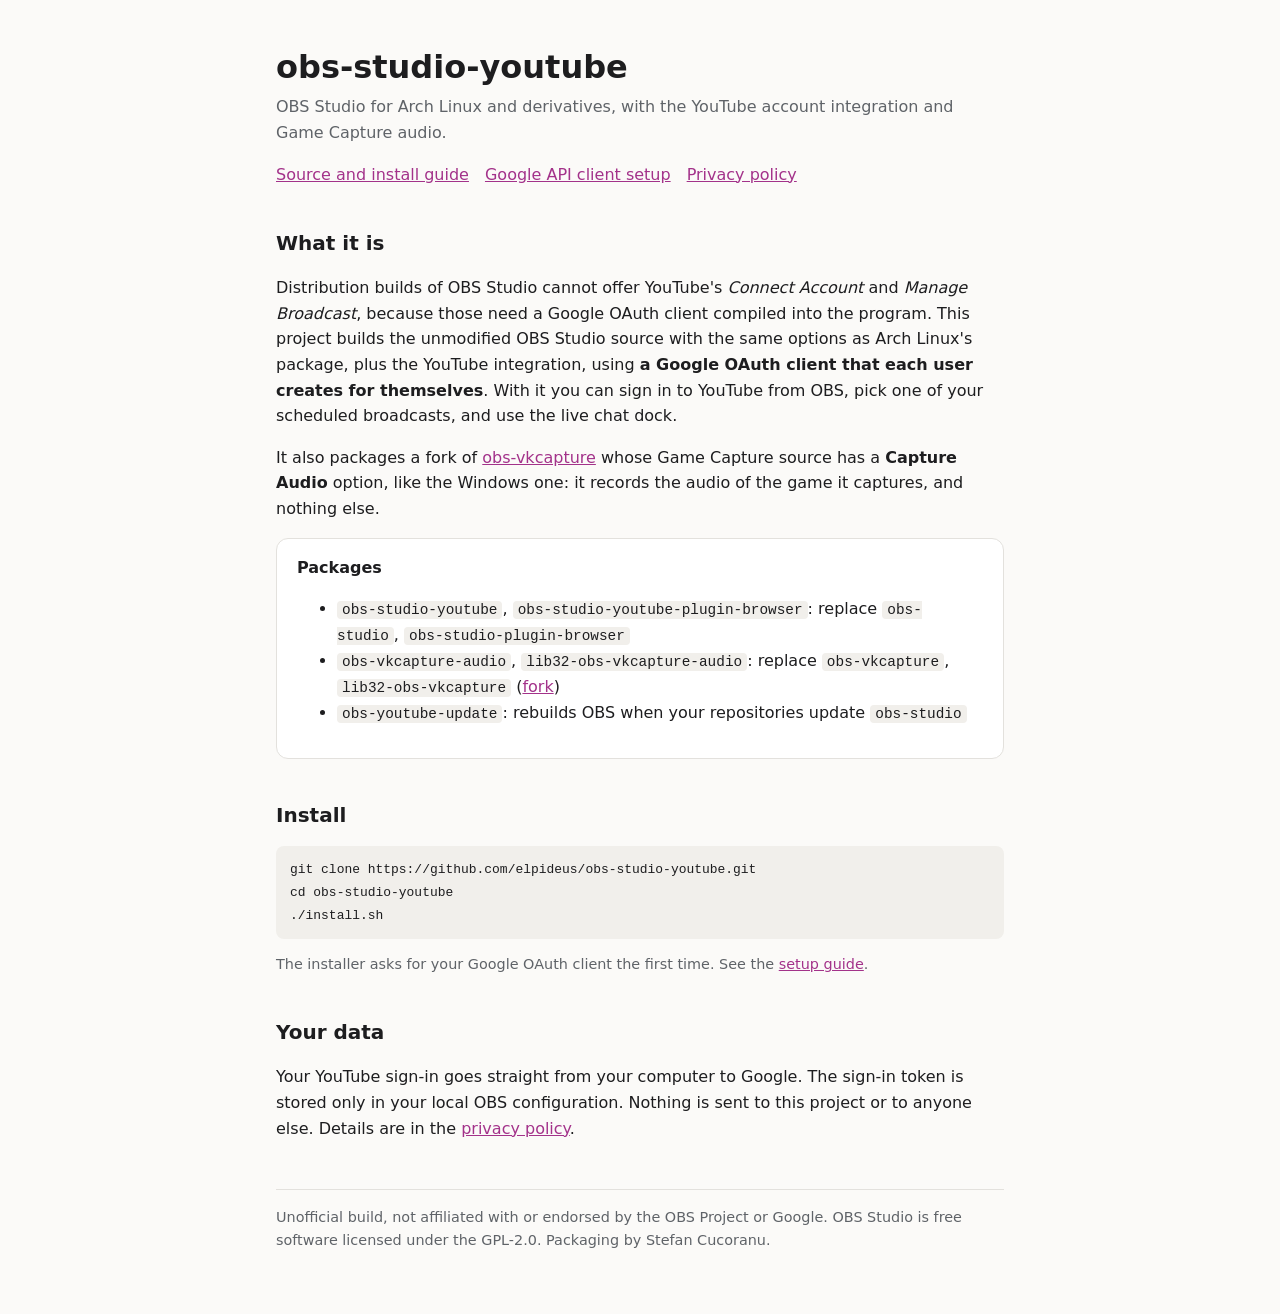
==== docs/index.html @ 28842274 "obs-studio-youtube: OBS Studio with YouTube login and Game Capture audio - obs-studio-youtube/: Arch" ====
<!doctype html>
<html lang="en">
<head>
<meta charset="utf-8">
<meta name="viewport" content="width=device-width, initial-scale=1">
<title>obs-studio-youtube</title>
<meta name="description" content="OBS Studio for Arch Linux with the YouTube account integration (built with your own Google API client) and Game Capture audio.">
<link rel="stylesheet" href="style.css">
</head>
<body>
<main>
<header>
	<h1>obs-studio-youtube</h1>
	<p>OBS Studio for Arch Linux and derivatives, with the YouTube account integration and Game Capture audio.</p>
	<nav>
		<a href="https://github.com/elpideus/obs-studio-youtube">Source and install guide</a>
		<a href="https://github.com/elpideus/obs-studio-youtube#google-api-client">Google API client setup</a>
		<a href="privacy.html">Privacy policy</a>
	</nav>
</header>

<h2>What it is</h2>
<p>Distribution builds of OBS Studio cannot offer YouTube's <em>Connect Account</em> and <em>Manage Broadcast</em>, because those need a Google OAuth client compiled into the program. This project builds the unmodified OBS Studio source with the same options as Arch Linux's package, plus the YouTube integration, using <strong>a Google OAuth client that each user creates for themselves</strong>. With it you can sign in to YouTube from OBS, pick one of your scheduled broadcasts, and use the live chat dock.</p>
<p>It also packages a fork of <a href="https://github.com/nowrep/obs-vkcapture">obs-vkcapture</a> whose Game Capture source has a <strong>Capture Audio</strong> option, like the Windows one: it records the audio of the game it captures, and nothing else.</p>

<div class="card">
	<strong>Packages</strong>
	<ul>
		<li><code>obs-studio-youtube</code>, <code>obs-studio-youtube-plugin-browser</code>: replace <code>obs-studio</code>, <code>obs-studio-plugin-browser</code></li>
		<li><code>obs-vkcapture-audio</code>, <code>lib32-obs-vkcapture-audio</code>: replace <code>obs-vkcapture</code>, <code>lib32-obs-vkcapture</code> (<a href="https://github.com/elpideus/obs-vkcapture">fork</a>)</li>
		<li><code>obs-youtube-update</code>: rebuilds OBS when your repositories update <code>obs-studio</code></li>
	</ul>
</div>

<h2>Install</h2>
<pre><code>git clone https://github.com/elpideus/obs-studio-youtube.git
cd obs-studio-youtube
./install.sh</code></pre>
<p class="muted">The installer asks for your Google OAuth client the first time. See the <a href="https://github.com/elpideus/obs-studio-youtube#google-api-client">setup guide</a>.</p>

<h2>Your data</h2>
<p>Your YouTube sign-in goes straight from your computer to Google. The sign-in token is stored only in your local OBS configuration. Nothing is sent to this project or to anyone else. Details are in the <a href="privacy.html">privacy policy</a>.</p>

<footer class="muted">
	Unofficial build, not affiliated with or endorsed by the OBS Project or Google. OBS Studio is free software
	licensed under the GPL-2.0. Packaging by Stefan Cucoranu.
</footer>
</main>
</body>
</html>
---- docs/style.css ----
:root {
	--bg: #fbfaf8;
	--fg: #1d1d1f;
	--muted: #5f6368;
	--accent: #a3328a;
	--card: #ffffff;
	--border: #e3e1dd;
	--code: #f1efeb;
	color-scheme: light dark;
}
@media (prefers-color-scheme: dark) {
	:root {
		--bg: #141416;
		--fg: #ececee;
		--muted: #a2a2a8;
		--accent: #e58bd0;
		--card: #1c1c20;
		--border: #2e2e34;
		--code: #26262b;
	}
}
* { box-sizing: border-box; }
body {
	margin: 0;
	background: var(--bg);
	color: var(--fg);
	font: 16px/1.6 system-ui, -apple-system, "Segoe UI", Roboto, sans-serif;
}
main { max-width: 760px; margin: 0 auto; padding: 48px 16px 64px; }
header p { color: var(--muted); margin-top: 0; }
h1 { font-size: 2rem; line-height: 1.2; margin: 0 0 8px; }
h2 { font-size: 1.25rem; margin: 40px 0 8px; }
a { color: var(--accent); }
code, pre { font-family: ui-monospace, "JetBrains Mono", Menlo, monospace; font-size: 0.9em; }
code { background: var(--code); padding: 1px 5px; border-radius: 4px; }
pre { background: var(--code); padding: 12px 14px; border-radius: 8px; overflow-x: auto; }
pre code { background: none; padding: 0; }
.card { background: var(--card); border: 1px solid var(--border); border-radius: 12px; padding: 16px 20px; margin: 16px 0; }
.muted { color: var(--muted); font-size: 0.9rem; }
nav { display: flex; gap: 16px; flex-wrap: wrap; margin: 16px 0 0; }
footer { margin-top: 48px; border-top: 1px solid var(--border); padding-top: 16px; }
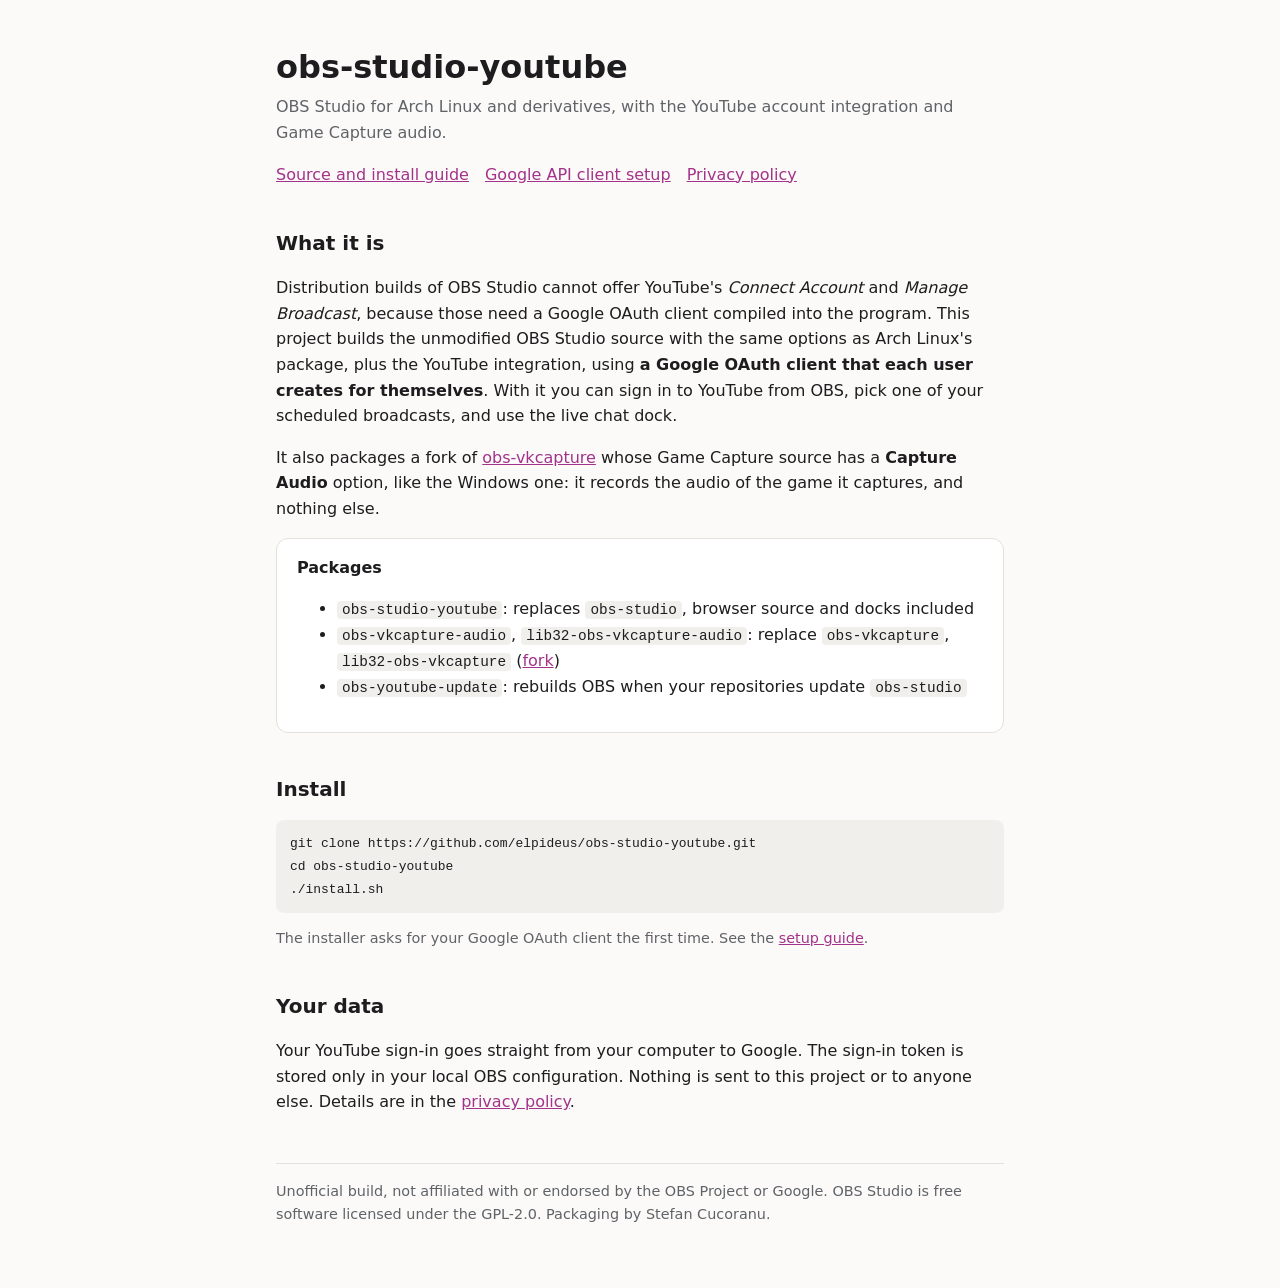
==== commit 740c9f15: "obs-studio-youtube: build OBS 33 as a single package Arch merged the browser plugin into obs-studio " ====
--- a/docs/index.html
+++ b/docs/index.html
@@ -26,7 +26,7 @@
 <div class="card">
 	<strong>Packages</strong>
 	<ul>
-		<li><code>obs-studio-youtube</code>, <code>obs-studio-youtube-plugin-browser</code>: replace <code>obs-studio</code>, <code>obs-studio-plugin-browser</code></li>
+		<li><code>obs-studio-youtube</code>: replaces <code>obs-studio</code>, browser source and docks included</li>
 		<li><code>obs-vkcapture-audio</code>, <code>lib32-obs-vkcapture-audio</code>: replace <code>obs-vkcapture</code>, <code>lib32-obs-vkcapture</code> (<a href="https://github.com/elpideus/obs-vkcapture">fork</a>)</li>
 		<li><code>obs-youtube-update</code>: rebuilds OBS when your repositories update <code>obs-studio</code></li>
 	</ul>
